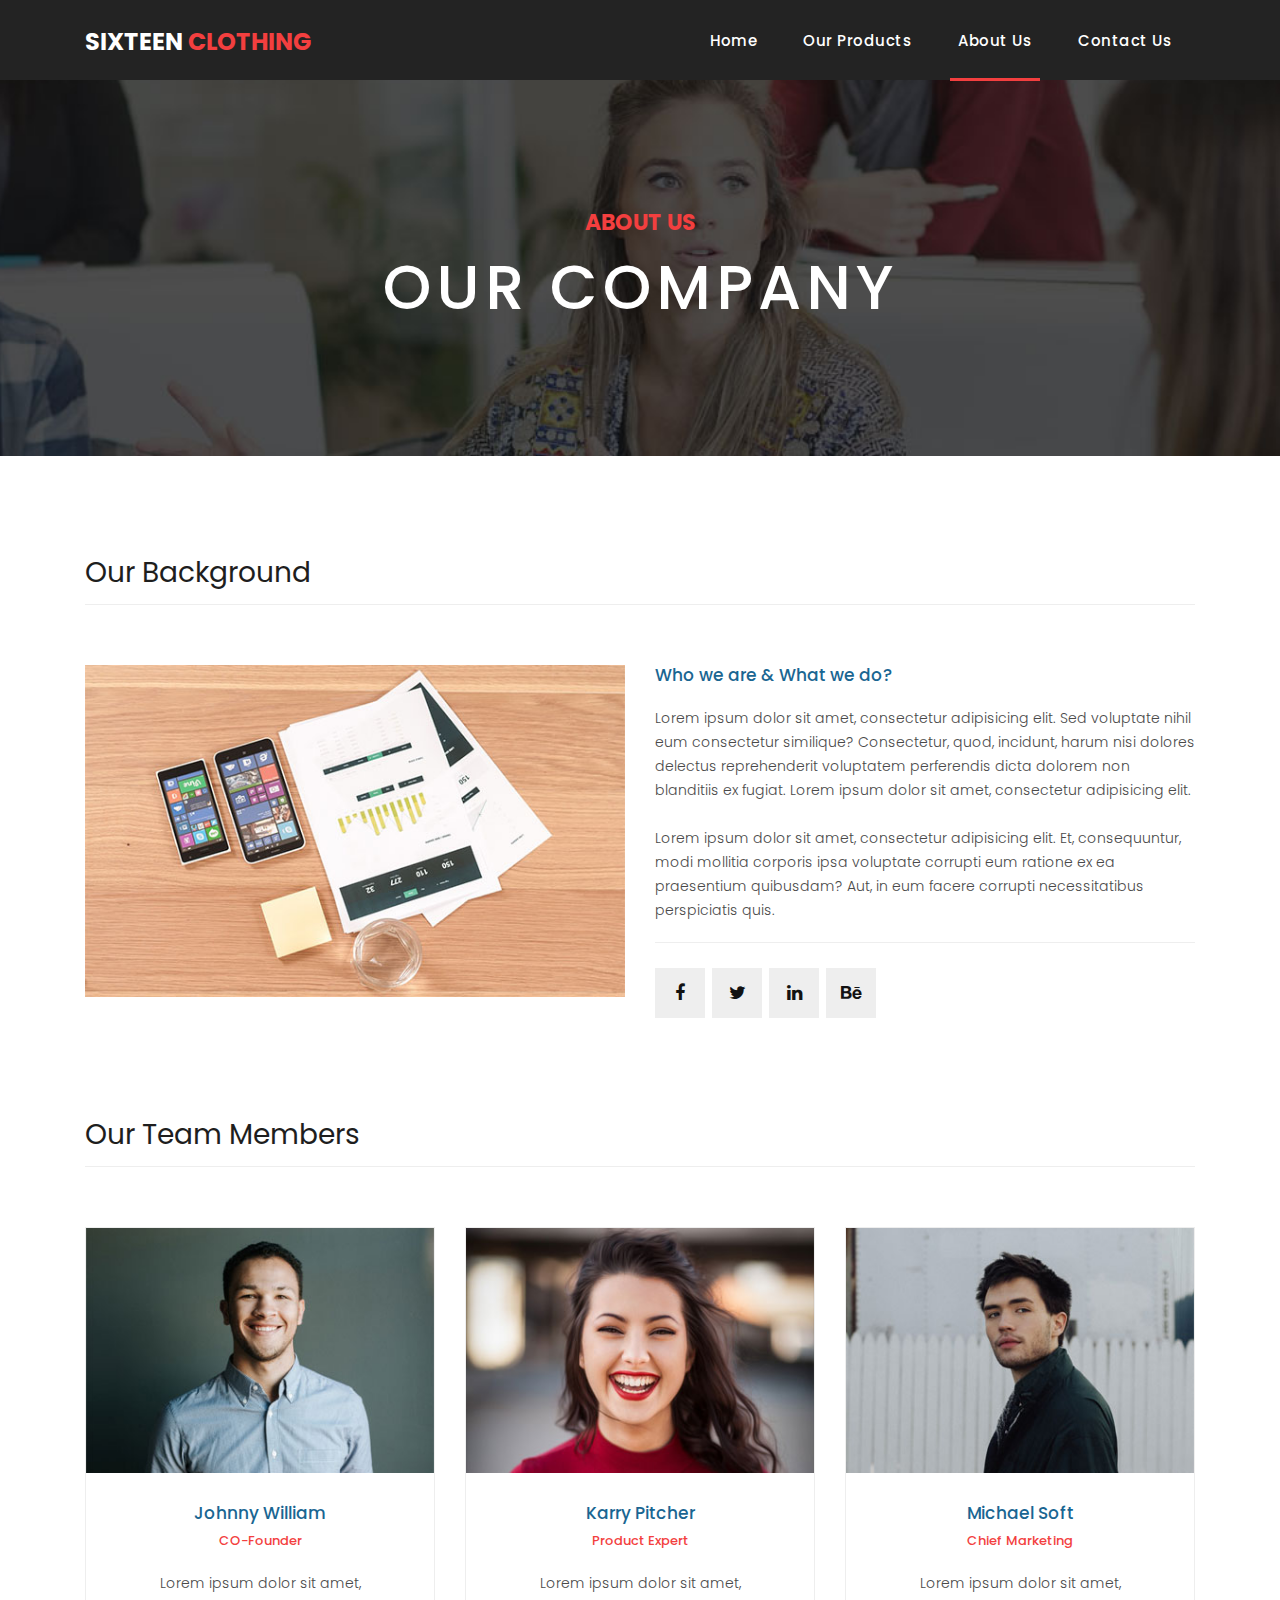
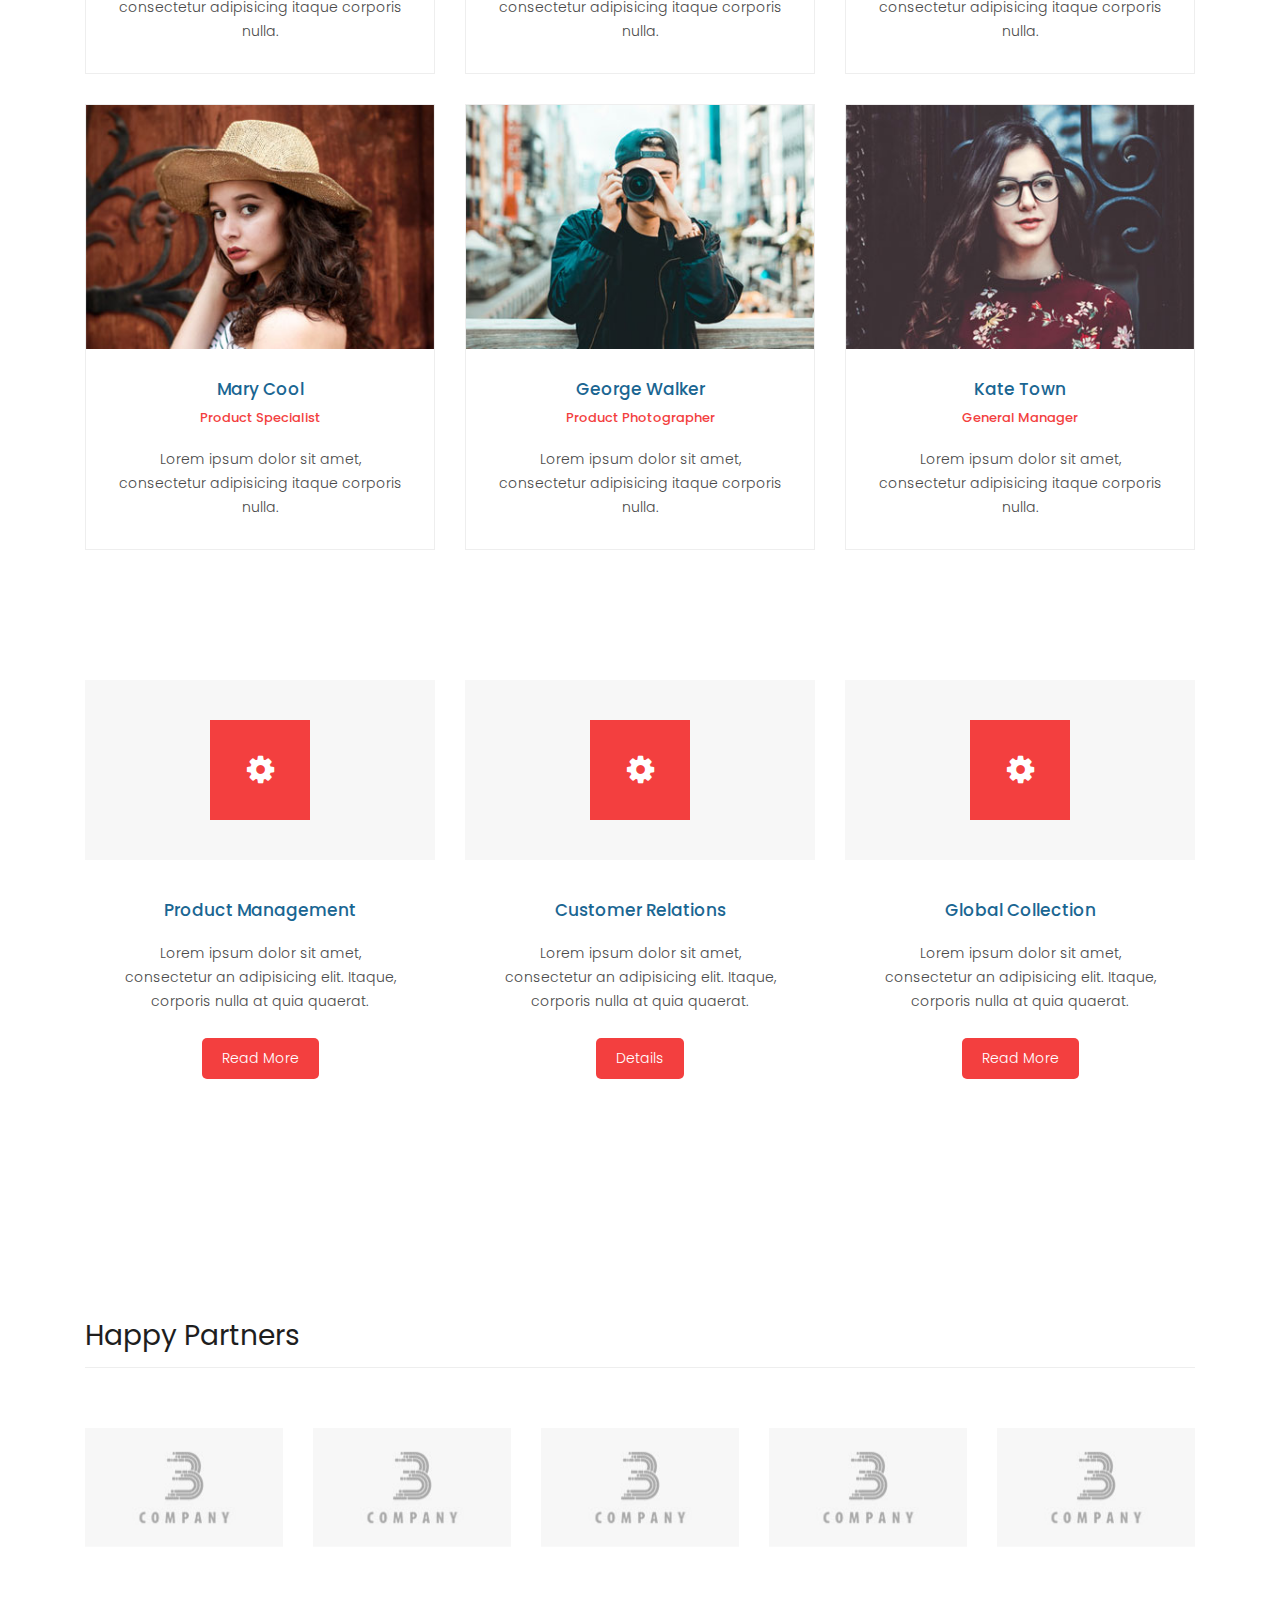
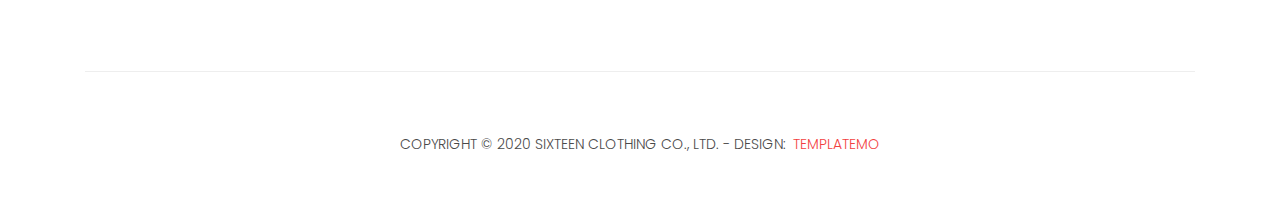
==== about.html @ 590fbfdf "feat(*):初始化项目" ====
<!DOCTYPE html>
<html lang="en">

  <head>

    <meta charset="utf-8">
    <meta name="viewport" content="width=device-width, initial-scale=1, shrink-to-fit=no">
    <meta name="description" content="">
    <meta name="author" content="">
    <link href="https://fonts.googleapis.com/css?family=Poppins:100,200,300,400,500,600,700,800,900&display=swap" rel="stylesheet">

    <title>Sixteen Clothing - About Page</title>

    <!-- Bootstrap core CSS -->
    <link href="vendor/bootstrap/css/bootstrap.min.css" rel="stylesheet">
<!--

TemplateMo 546 Sixteen Clothing

https://templatemo.com/tm-546-sixteen-clothing

-->

    <!-- Additional CSS Files -->
    <link rel="stylesheet" href="assets/css/fontawesome.css">
    <link rel="stylesheet" href="assets/css/templatemo-sixteen.css">
    <link rel="stylesheet" href="assets/css/owl.css">

  </head>

  <body>

    <!-- ***** Preloader Start ***** -->
    <div id="preloader">
        <div class="jumper">
            <div></div>
            <div></div>
            <div></div>
        </div>
    </div>  
    <!-- ***** Preloader End ***** -->

    <!-- Header -->
    <header class="">
      <nav class="navbar navbar-expand-lg">
        <div class="container">
          <a class="navbar-brand" href="index.html"><h2>Sixteen <em>Clothing</em></h2></a>
          <button class="navbar-toggler" type="button" data-toggle="collapse" data-target="#navbarResponsive" aria-controls="navbarResponsive" aria-expanded="false" aria-label="Toggle navigation">
            <span class="navbar-toggler-icon"></span>
          </button>
          <div class="collapse navbar-collapse" id="navbarResponsive">
            <ul class="navbar-nav ml-auto">
              <li class="nav-item">
                <a class="nav-link" href="index.html">Home
                  <span class="sr-only">(current)</span>
                </a>
              </li> 
              <li class="nav-item">
                <a class="nav-link" href="products.html">Our Products</a>
              </li>
              <li class="nav-item active">
                <a class="nav-link" href="about.html">About Us</a>
              </li>
              <li class="nav-item">
                <a class="nav-link" href="contact.html">Contact Us</a>
              </li>
            </ul>
          </div>
        </div>
      </nav>
    </header>

    <!-- Page Content -->
    <div class="page-heading about-heading header-text">
      <div class="container">
        <div class="row">
          <div class="col-md-12">
            <div class="text-content">
              <h4>about us</h4>
              <h2>our company</h2>
            </div>
          </div>
        </div>
      </div>
    </div>


    <div class="best-features about-features">
      <div class="container">
        <div class="row">
          <div class="col-md-12">
            <div class="section-heading">
              <h2>Our Background</h2>
            </div>
          </div>
          <div class="col-md-6">
            <div class="right-image">
              <img src="assets/images/feature-image.jpg" alt="">
            </div>
          </div>
          <div class="col-md-6">
            <div class="left-content">
              <h4>Who we are &amp; What we do?</h4>
              <p>Lorem ipsum dolor sit amet, consectetur adipisicing elit. Sed voluptate nihil eum consectetur similique? Consectetur, quod, incidunt, harum nisi dolores delectus reprehenderit voluptatem perferendis dicta dolorem non blanditiis ex fugiat. Lorem ipsum dolor sit amet, consectetur adipisicing elit.<br><br>Lorem ipsum dolor sit amet, consectetur adipisicing elit. Et, consequuntur, modi mollitia corporis ipsa voluptate corrupti eum ratione ex ea praesentium quibusdam? Aut, in eum facere corrupti necessitatibus perspiciatis quis.</p>
              <ul class="social-icons">
                <li><a href="#"><i class="fa fa-facebook"></i></a></li>
                <li><a href="#"><i class="fa fa-twitter"></i></a></li>
                <li><a href="#"><i class="fa fa-linkedin"></i></a></li>
                <li><a href="#"><i class="fa fa-behance"></i></a></li>
              </ul>
            </div>
          </div>
        </div>
      </div>
    </div>

    
    <div class="team-members">
      <div class="container">
        <div class="row">
          <div class="col-md-12">
            <div class="section-heading">
              <h2>Our Team Members</h2>
            </div>
          </div>
          <div class="col-md-4">
            <div class="team-member">
              <div class="thumb-container">
                <img src="assets/images/team_01.jpg" alt="">
                <div class="hover-effect">
                  <div class="hover-content">
                    <ul class="social-icons">
                      <li><a href="#"><i class="fa fa-facebook"></i></a></li>
                      <li><a href="#"><i class="fa fa-twitter"></i></a></li>
                      <li><a href="#"><i class="fa fa-linkedin"></i></a></li>
                      <li><a href="#"><i class="fa fa-behance"></i></a></li>
                    </ul>
                  </div>
                </div>
              </div>
              <div class="down-content">
                <h4>Johnny William</h4>
                <span>CO-Founder</span>
                <p>Lorem ipsum dolor sit amet, consectetur adipisicing itaque corporis nulla.</p>
              </div>
            </div>
          </div>
          <div class="col-md-4">
            <div class="team-member">
              <div class="thumb-container">
                <img src="assets/images/team_02.jpg" alt="">
                <div class="hover-effect">
                  <div class="hover-content">
                    <ul class="social-icons">
                      <li><a href="#"><i class="fa fa-facebook"></i></a></li>
                      <li><a href="#"><i class="fa fa-twitter"></i></a></li>
                      <li><a href="#"><i class="fa fa-linkedin"></i></a></li>
                      <li><a href="#"><i class="fa fa-behance"></i></a></li>
                    </ul>
                  </div>
                </div>
              </div>
              <div class="down-content">
                <h4>Karry Pitcher</h4>
                <span>Product Expert</span>
                <p>Lorem ipsum dolor sit amet, consectetur adipisicing itaque corporis nulla.</p>
              </div>
            </div>
          </div>
          <div class="col-md-4">
            <div class="team-member">
              <div class="thumb-container">
                <img src="assets/images/team_03.jpg" alt="">
                <div class="hover-effect">
                  <div class="hover-content">
                    <ul class="social-icons">
                      <li><a href="#"><i class="fa fa-facebook"></i></a></li>
                      <li><a href="#"><i class="fa fa-twitter"></i></a></li>
                      <li><a href="#"><i class="fa fa-linkedin"></i></a></li>
                      <li><a href="#"><i class="fa fa-behance"></i></a></li>
                    </ul>
                  </div>
                </div>
              </div>
              <div class="down-content">
                <h4>Michael Soft</h4>
                <span>Chief Marketing</span>
                <p>Lorem ipsum dolor sit amet, consectetur adipisicing itaque corporis nulla.</p>
              </div>
            </div>
          </div>
          <div class="col-md-4">
            <div class="team-member">
              <div class="thumb-container">
                <img src="assets/images/team_04.jpg" alt="">
                <div class="hover-effect">
                  <div class="hover-content">
                    <ul class="social-icons">
                      <li><a href="#"><i class="fa fa-facebook"></i></a></li>
                      <li><a href="#"><i class="fa fa-twitter"></i></a></li>
                      <li><a href="#"><i class="fa fa-linkedin"></i></a></li>
                      <li><a href="#"><i class="fa fa-behance"></i></a></li>
                    </ul>
                  </div>
                </div>
              </div>
              <div class="down-content">
                <h4>Mary Cool</h4>
                <span>Product Specialist</span>
                <p>Lorem ipsum dolor sit amet, consectetur adipisicing itaque corporis nulla.</p>
              </div>
            </div>
          </div>
          <div class="col-md-4">
            <div class="team-member">
              <div class="thumb-container">
                <img src="assets/images/team_05.jpg" alt="">
                <div class="hover-effect">
                  <div class="hover-content">
                    <ul class="social-icons">
                      <li><a href="#"><i class="fa fa-facebook"></i></a></li>
                      <li><a href="#"><i class="fa fa-twitter"></i></a></li>
                      <li><a href="#"><i class="fa fa-linkedin"></i></a></li>
                      <li><a href="#"><i class="fa fa-behance"></i></a></li>
                    </ul>
                  </div>
                </div>
              </div>
              <div class="down-content">
                <h4>George Walker</h4>
                <span>Product Photographer</span>
                <p>Lorem ipsum dolor sit amet, consectetur adipisicing itaque corporis nulla.</p>
              </div>
            </div>
          </div>
          <div class="col-md-4">
            <div class="team-member">
              <div class="thumb-container">
                <img src="assets/images/team_06.jpg" alt="">
                <div class="hover-effect">
                  <div class="hover-content">
                    <ul class="social-icons">
                      <li><a href="#"><i class="fa fa-facebook"></i></a></li>
                      <li><a href="#"><i class="fa fa-twitter"></i></a></li>
                      <li><a href="#"><i class="fa fa-linkedin"></i></a></li>
                      <li><a href="#"><i class="fa fa-behance"></i></a></li>
                    </ul>
                  </div>
                </div>
              </div>
              <div class="down-content">
                <h4>Kate Town</h4>
                <span>General Manager</span>
                <p>Lorem ipsum dolor sit amet, consectetur adipisicing itaque corporis nulla.</p>
              </div>
            </div>
          </div>
        </div>
      </div>
    </div>


    <div class="services">
      <div class="container">
        <div class="row">
          <div class="col-md-4">
            <div class="service-item">
              <div class="icon">
                <i class="fa fa-gear"></i>
              </div>
              <div class="down-content">
                <h4>Product Management</h4>
                <p>Lorem ipsum dolor sit amet, consectetur an adipisicing elit. Itaque, corporis nulla at quia quaerat.</p>
                <a href="#" class="filled-button">Read More</a>
              </div>
            </div>
          </div>
          <div class="col-md-4">
            <div class="service-item">
              <div class="icon">
                <i class="fa fa-gear"></i>
              </div>
              <div class="down-content">
                <h4>Customer Relations</h4>
                <p>Lorem ipsum dolor sit amet, consectetur an adipisicing elit. Itaque, corporis nulla at quia quaerat.</p>
                <a href="#" class="filled-button">Details</a>
              </div>
            </div>
          </div>
          <div class="col-md-4">
            <div class="service-item">
              <div class="icon">
                <i class="fa fa-gear"></i>
              </div>
              <div class="down-content">
                <h4>Global Collection</h4>
                <p>Lorem ipsum dolor sit amet, consectetur an adipisicing elit. Itaque, corporis nulla at quia quaerat.</p>
                <a href="#" class="filled-button">Read More</a>
              </div>
            </div>
          </div>
        </div>
      </div>
    </div>


    <div class="happy-clients">
      <div class="container">
        <div class="row">
          <div class="col-md-12">
            <div class="section-heading">
              <h2>Happy Partners</h2>
            </div>
          </div>
          <div class="col-md-12">
            <div class="owl-clients owl-carousel">
              <div class="client-item">
                <img src="assets/images/client-01.png" alt="1">
              </div>
              
              <div class="client-item">
                <img src="assets/images/client-01.png" alt="2">
              </div>
              
              <div class="client-item">
                <img src="assets/images/client-01.png" alt="3">
              </div>
              
              <div class="client-item">
                <img src="assets/images/client-01.png" alt="4">
              </div>
              
              <div class="client-item">
                <img src="assets/images/client-01.png" alt="5">
              </div>
              
              <div class="client-item">
                <img src="assets/images/client-01.png" alt="6">
              </div>
            </div>
          </div>
        </div>
      </div>
    </div>

    
    <footer>
      <div class="container">
        <div class="row">
          <div class="col-md-12">
            <div class="inner-content">
              <p>Copyright &copy; 2020 Sixteen Clothing Co., Ltd.
            
            - Design: <a rel="nofollow noopener" href="https://templatemo.com" target="_blank">TemplateMo</a></p>
            </div>
          </div>
        </div>
      </div>
    </footer>


    <!-- Bootstrap core JavaScript -->
    <script src="vendor/jquery/jquery.min.js"></script>
    <script src="vendor/bootstrap/js/bootstrap.bundle.min.js"></script>


    <!-- Additional Scripts -->
    <script src="assets/js/custom.js"></script>
    <script src="assets/js/owl.js"></script>
    <script src="assets/js/slick.js"></script>
    <script src="assets/js/isotope.js"></script>
    <script src="assets/js/accordions.js"></script>


    <script language = "text/Javascript"> 
      cleared[0] = cleared[1] = cleared[2] = 0; //set a cleared flag for each field
      function clearField(t){                   //declaring the array outside of the
      if(! cleared[t.id]){                      // function makes it static and global
          cleared[t.id] = 1;  // you could use true and false, but that's more typing
          t.value='';         // with more chance of typos
          t.style.color='#fff';
          }
      }
    </script>


  </body>

</html>
---- assets/css/templatemo-sixteen.css ----
/*

TemplateMo 546 Sixteen Clothing

https://templatemo.com/tm-546-sixteen-clothing

*/
body {
  font-family: 'Poppins', sans-serif;
  overflow-x: hidden;
  text-rendering: optimizeLegibility;
  -webkit-font-smoothing: antialiased;
  -moz-osx-font-smoothing: grayscale;
}
p {
	margin-bottom: 0px;
	font-size: 14px;
	font-weight: 300;
	color: #4a4a4a;
	line-height: 24px;
}
a {
	text-decoration: none!important;
}
ul {
	padding: 0;
	margin: 0;
	list-style: none;
}

h1,h2,h3,h4,h5,h6 {
	margin: 0px;
}

ul.social-icons li {
	display: inline-block;
	margin-right: 3px;
}

ul.social-icons li:last-child {
	margin-right: 0px;
}

ul.social-icons li a {
	width: 50px;
	height: 50px;
	display: inline-block;
	line-height: 50px;
	background-color: #eee;
	color: #121212;
	font-size: 18px;
	text-align: center;
	transition: all .3s;
}

ul.social-icons li a:hover {
	background-color: #f33f3f;
	color: #fff;
}

a.filled-button {
	background-color: #f33f3f;
	color: #fff;
	font-size: 14px;
	text-transform: capitalize;
	font-weight: 300;
	padding: 10px 20px;
	border-radius: 5px;
	display: inline-block;
	transition: all 0.3s;
}

a.filled-button:hover {
	background-color: #121212;
	color: #fff;
}

.section-heading {
	text-align: left;
	margin-bottom: 60px;
	border-bottom: 1px solid #eee;
}

.section-heading h2 {
	font-size: 28px;
	font-weight: 400;
	color: #1e1e1e;
	margin-bottom: 15px;
}

.products-heading {
	background-image: url(../images/products-heading.jpg);
}

.about-heading {
	background-image: url(../images/about-heading.jpg);
}

.contact-heading {
	background-image: url(../images/contact-heading.jpg);
}

.page-heading {
	padding: 210px 0px 130px 0px;
	text-align: center;
	background-position: center center;
	background-repeat: no-repeat;
	background-size: cover;
}

.page-heading .text-content h4 {
	color: #f33f3f;
	font-size: 22px;
	text-transform: uppercase;
	font-weight: 700;
	margin-bottom: 15px;
}

.page-heading .text-content h2 {
	color: #fff;
	font-size: 62px;
	text-transform: uppercase;
	letter-spacing: 5px;
}

#preloader {
  overflow: hidden;
  background: #f33f3f;
  left: 0;
  right: 0;
  top: 0;
  bottom: 0;
  position: fixed;
  z-index: 9999999;
  color: #fff;
}

#preloader .jumper {
  left: 0;
  top: 0;
  right: 0;
  bottom: 0;
  display: block;
  position: absolute;
  margin: auto;
  width: 50px;
  height: 50px;
}

#preloader .jumper > div {
  background-color: #fff;
  width: 10px;
  height: 10px;
  border-radius: 100%;
  -webkit-animation-fill-mode: both;
  animation-fill-mode: both;
  position: absolute;
  opacity: 0;
  width: 50px;
  height: 50px;
  -webkit-animation: jumper 1s 0s linear infinite;
  animation: jumper 1s 0s linear infinite;
}

#preloader .jumper > div:nth-child(2) {
  -webkit-animation-delay: 0.33333s;
  animation-delay: 0.33333s;
}

#preloader .jumper > div:nth-child(3) {
  -webkit-animation-delay: 0.66666s;
  animation-delay: 0.66666s;
}

@-webkit-keyframes jumper {
  0% {
    opacity: 0;
    -webkit-transform: scale(0);
    transform: scale(0);
  }
  5% {
    opacity: 1;
  }
  100% {
    -webkit-transform: scale(1);
    transform: scale(1);
    opacity: 0;
  }
}

@keyframes jumper {
  0% {
    opacity: 0;
    -webkit-transform: scale(0);
    transform: scale(0);
  }
  5% {
    opacity: 1;
  }
  100% {
    opacity: 0;
  }
}


/* Header Style */
header {
	position: absolute;
	z-index: 99999;
	width: 100%;
	height: 80px;
	background-color: #232323;
	-webkit-transition: all 0.3s ease-in-out 0s;
    -moz-transition: all 0.3s ease-in-out 0s;
    -o-transition: all 0.3s ease-in-out 0s;
    transition: all 0.3s ease-in-out 0s;
}
header .navbar {
	padding: 17px 0px;
}
.background-header .navbar {
	padding: 17px 0px;
}
.background-header {
	top: 0;
	position: fixed;
	background-color: #fff!important;
	box-shadow: 0px 1px 10px rgba(0,0,0,0.1);
}
.background-header .navbar-brand h2 {
	color: #121212!important;
}
.background-header .navbar-nav a.nav-link {
	color: #1e1e1e!important;
}
.background-header .navbar-nav .nav-link:hover,
.background-header .navbar-nav .active>.nav-link,
.background-header .navbar-nav .nav-link.active,
.background-header .navbar-nav .nav-link.show,
.background-header .navbar-nav .show>.nav-link {
	color: #f33f3f!important;
}
.navbar .navbar-brand {
	float: 	left;
	margin-top: -12px;
	outline: none;
}
.navbar .navbar-brand h2 {
	color: #fff;
	text-transform: uppercase;
	font-size: 24px;
	font-weight: 700;
	-webkit-transition: all .3s ease 0s;
    -moz-transition: all .3s ease 0s;
    -o-transition: all .3s ease 0s;
    transition: all .3s ease 0s;
}
.navbar .navbar-brand h2 em {
	font-style: normal;
	color: #f33f3f;
}
#navbarResponsive {
	z-index: 999;
}
.navbar-collapse {
	text-align: center;
}
.navbar .navbar-nav .nav-item {
	margin: 0px 15px;
}
.navbar .navbar-nav a.nav-link {
	text-transform: capitalize;
	font-size: 15px;
	font-weight: 500;
	letter-spacing: 0.5px;
	color: #fff;
	transition: all 0.5s;
	margin-top: 5px;
}
.navbar .navbar-nav .nav-link:hover,
.navbar .navbar-nav .active>.nav-link,
.navbar .navbar-nav .nav-link.active,
.navbar .navbar-nav .nav-link.show,
.navbar .navbar-nav .show>.nav-link {
	color: #fff;
	padding-bottom: 25px;
	border-bottom: 3px solid #f33f3f;
}
.navbar .navbar-toggler-icon {
	background-image: none;
}
.navbar .navbar-toggler {
	border-color: #fff;
	background-color: #fff;	
	height: 36px;
	outline: none;
	border-radius: 0px;
	position: absolute;
	right: 30px;
	top: 20px;
}
.navbar .navbar-toggler-icon:after {
	content: '\f0c9';
	color: #f33f3f;
	font-size: 18px;
	line-height: 26px;
	font-family: 'FontAwesome';
}



/* Banner Style */
.banner {
	position: relative;
	text-align: center;
	padding-top: 80px;
}

.banner-item-01 {
	padding: 300px 0px;
	background-image: url(../images/slide_01.jpg);
	background-size: cover;
	background-repeat: no-repeat;
	background-position: center center;
}

.banner-item-02 {
	padding: 300px 0px;
	background-image: url(../images/slide_02.jpg);
	background-size: cover;
	background-repeat: no-repeat;
	background-position: center center;
}

.banner-item-03 {
	padding: 300px 0px;
	background-image: url(../images/slide_03.jpg);
	background-size: cover;
	background-repeat: no-repeat;
	background-position: center center;
}

.banner .banner-item {
	max-height: 600px;
}

.banner .text-content {
	position: absolute;
	top: 50%;
	transform: translateY(-50%);
	text-align: center;
	width: 100%;
}

.banner .text-content h4 {
	color: #f33f3f;
	font-size: 22px;
	text-transform: uppercase;
	font-weight: 700;
	margin-bottom: 15px;
}

.banner .text-content h2 {
	color: #fff;
	font-size: 62px;
	text-transform: uppercase;
	letter-spacing: 5px;
}

.owl-banner .owl-dots .owl-dot {
  border-radius: 3px;
}
.owl-banner .owl-dots {
    display: -webkit-box;
    display: -webkit-flex;
    display: -ms-flexbox;
    display: flex;
    -ms-flex-pack: center;
    -webkit-justify-content: center;
    justify-content: center;
    position: absolute;
    left: 50%;
    transform: translateX(-50%);
    bottom: 30px;
}
.owl-banner .owl-dots .owl-dot {
    width: 10px;
    height: 10px;
    border-radius: 50%;
    margin: 0 10px;
    background-color: #fff;
    opacity: 0.5;
}
.owl-banner .owl-dots .owl-dot:focus {
    outline: none
}
.owl-banner .owl-dots .owl-dot.active {
    background-color: #fff;
    opacity: 1;
}



/* Latest Produtcs */

.latest-products {
	margin-top: 100px;
}

.latest-products .section-heading a {
	float: right;
	margin-top: -35px;
	text-transform: uppercase;
	font-size: 13px;
	font-weight: 700;
	color: #f33f3f;
}

.product-item {
	border: 1px solid #eee;
	margin-bottom: 30px;
}

.product-item .down-content {
	padding: 30px;
	position: relative;
}

.product-item img {
	width: 100%;
	overflow: hidden;
}

.product-item .down-content h4 {
	font-size: 17px;
	color: #1a6692;
	margin-bottom: 20px;
}

.product-item .down-content h6 {
	position: absolute;
	top: 30px;
	right: 30px;
	font-size: 18px;
	color: #121212;
}

.product-item .down-content p {
	margin-bottom: 20px;
}

.product-item .down-content ul li {
	display: inline-block;
}

.product-item .down-content ul li i {
	color: #f33f3f;
	font-size: 14px;
}

.product-item .down-content span {
	position: absolute;
	right: 30px;
	bottom: 30px;
	font-size: 13px;
	color: #f33f3f;
	font-weight: 500;
}




/* Best Features */

.about-features {
	margin-top: 100px!important;
}

.about-features p {
	border-bottom: 1px solid #eee;
	padding-bottom: 20px;
}

.about-features .container .row {
	padding-bottom: 0px!important;
	border-bottom: none!important;
}

.best-features {
	margin-top: 50px;
}

.best-features .container .row {
	border-bottom: 1px solid #eee;
	padding-bottom: 60px;
}

.best-features img {
	width: 100%;
	overflow: hidden;
}

.best-features h4 {
	font-size: 17px;
	color: #1a6692;
	margin-bottom: 20px;
}

.best-features ul.featured-list li {
	display: block;
	margin-bottom: 10px;
}

.best-features p {
	margin-bottom: 25px;
}

.best-features ul.featured-list li a {
	font-size: 14px;
	color: #4a4a4a;
	font-weight: 300;
	transition: all .3s;
	position: relative;
	padding-left: 13px;
}

.best-features ul.featured-list li a:before {
	content: '';
	width: 5px;
	height: 5px;
	display: inline-block;
	background-color: #4a4a4a;
	position: absolute;
	left: 0;
	transition: all .3s;
	top: 8px;
}

.best-features ul.featured-list li a:hover {
	color: #f33f3f;
}

.best-features ul.featured-list li a:hover::before {
	background-color: #f33f3f;
}

.best-features .filled-button {
	margin-top: 20px;
}





/* Call To Action */

.call-to-action .inner-content {
	margin-top: 60px;
	padding: 30px;
	background-color: #f7f7f7;
	border-radius: 5px;
}

.call-to-action .inner-content h4 {
	font-size: 17px;
	color: #1a6692;
	margin-bottom: 15px;
}

.call-to-action .inner-content em {
	font-style: normal;
	font-weight: 700;
}

.call-to-action .inner-content .col-md-4 {
	text-align: right;
}

.call-to-action .inner-content .filled-button {
	margin-top: 12px;
}




/* Footer */

footer {
	text-align: center;
}

footer .inner-content {
	border-top: 1px solid #eee;
	margin-top: 60px;
	padding: 60px 0px;
}

footer .inner-content p {
	text-transform: uppercase;
}

footer .inner-content p a {
	color: #f33f3f;
	margin-left: 3px;
}




/* Product Page */

.products {
	margin-top: 100px;
}

.products .filters {
	text-align: center;
	border-bottom: 1px solid #eee;
	padding-bottom: 10px;
	margin-bottom: 60px;
}

.products .filters li {
	text-transform: uppercase;
	font-size: 13px;
	font-weight: 700;
	color: #121212;
	display: inline-block;
	margin: 0px 10px;
	transition: all .3s;
	cursor: pointer;
}

.products .filters ul li.active,
.products .filters ul li:hover {
  color: #f33f3f;
}

.products ul.pages {
	margin-top: 30px;
	text-align: center;
}

.products ul.pages li {
	display: inline-block;
	margin: 0px 2px;
}

.products ul.pages li a {
	width: 44px;
	height: 44px;
	display: inline-block;
	line-height: 42px;
	border: 1px solid #eee;
	font-size: 15px;
	font-weight: 700;
	color: #121212;
	transition: all .3s;
}

.products ul.pages li a:hover,
.products ul.pages li.active a {
	background-color: #f33f3f;
	border-color: #f33f3f;
	color: #fff;
}



/* Team Members */

.team-members {
	margin-top: 100px;
}

.team-member {
	border: 1px solid #eee;
	margin-bottom: 30px;
}

.team-member img {
	width: 100%;
	overflow: hidden;
}

.team-member .down-content {
	padding: 30px;
	text-align: center;
}

.team-member .thumb-container {
	position: relative;
}

.team-member .thumb-container .hover-effect {
	position: absolute;
	background-color: rgba(243,63,63,0.9);
	top: 0;
	left: 0;
	width: 100%;
	height: 100%;
	opacity: 0;
	visibility: hidden;
	transition: all .5s;
}

.team-member .thumb-container .hover-effect .hover-content {
	position: absolute;
	display: inline-block;
	width: 100%;
	text-align: center;
	top: 50%;
	transform: translateY(-50%);
}

.team-member .thumb-container .hover-effect .hover-content ul.social-icons li a:hover {
	background-color: #fff;
	color: #f33f3f;
}

.team-member:hover .hover-effect {
	visibility: visible;
	opacity: 1;
}

.team-member .down-content h4 {
	font-size: 17px;
	color: #1a6692;
	margin-bottom: 8px;
}

.team-member .down-content span {
	display: block;
	font-size: 13px;
	color: #f33f3f;
	font-weight: 500;
	margin-bottom: 20px;
}




/* Services */

.services {
	background-image: url(../images/services-bg.jpg);
	background-position: center center;
	background-repeat: no-repeat;
	background-size: cover;
	background-attachment: fixed;
	padding: 100px 0px;
}

.services .service-item {
	text-align: center;
}

.services .service-item .icon {
	background-color: #f7f7f7;
	padding: 40px;
}

.services .service-item .icon i {
	width: 100px;
	height: 100px;
	display: inline-block;
	text-align: center;
	line-height: 100px;
	background-color: #f33f3f;
	color: #fff;
	font-size: 32px;
}

.services .service-item .down-content {
	background-color: #fff;
	padding: 40px 30px;
}

.services .service-item .down-content h4 {
	font-size: 17px;
	color: #1a6692;
	margin-bottom: 20px;
}

.services .service-item .down-content p {
	margin-bottom: 25px;
}




/* Clients */

.happy-clients {
	margin-top: 100px;
	margin-bottom: 40px;
}

.happy-clients .client-item img {
	max-width: 100%;
	overflow: hidden;
	transition: all .3s;
	cursor: pointer;
}

.happy-clients .client-item img:hover {
	opacity: 0.8;
}




/* Find Us */

.find-us {
	margin-top: 100px;
}

.find-us p {
	border-bottom: 1px solid #eee;
	padding-bottom: 30px;
	margin-bottom: 30px;
}

.find-us h4 {
	font-size: 17px;
	color: #1a6692;
	margin-bottom: 20px;
}

.find-us .left-content {
	margin-left: 30px;
}



/* Send Message */

.send-message {
	margin-top: 100px;
}

.contact-form input {
	font-size: 14px;
	width: 100%;
	height: 44px;
	display: inline-block;
	line-height: 42px;
	border: 1px solid #eee;
	border-radius: 0px;
	margin-bottom: 30px;
}

.contact-form input:focus {
	box-shadow: none;
	border: 1px solid #eee;
}

.contact-form textarea {
	font-size: 14px;
	width: 100%;
	min-width: 100%;
	min-height: 120px;
	height: 120px;
	max-height: 180px;
	border: 1px solid #eee;
	border-radius: 0px;
	margin-bottom: 30px;
}

.contact-form textarea:focus {
	box-shadow: none;
	border: 1px solid #eee;
}

.contact-form button.filled-button {
	background-color: #f33f3f;
	color: #fff;
	font-size: 14px;
	text-transform: capitalize;
	font-weight: 300;
	padding: 10px 20px;
	border-radius: 5px;
	display: inline-block;
	transition: all 0.3s;
	border: none;
	outline: none;
	cursor: pointer;
}

.contact-form button.filled-button:hover {
	background-color: #121212;
	color: #fff;
}

.accordion {
	margin-left: 30px;
}

.accordion a {
	cursor: pointer;
	font-size: 17px;
	color: #1a6692!important;
	margin-bottom: 20px;
	transition: all .3s;
}

.accordion a:hover {
	color: #f33f3f!important;
}

.accordion a.active {
  color: #f33f3f!important;
}

.accordion li .content {
  display: none;
  margin-top: 10px;
}

.accordion li:first-child {
	border-top: 1px solid #eee;
}

.accordion li {
	border-bottom: 1px solid #eee;
	padding: 15px 0px;
}

/* Responsive Style */
@media (max-width: 768px) {
	.banner .text-content {
		width: 90%;
		margin-left: 5%;
	}
	.banner .text-content h4 {
		font-size: 22px;
	}

	.banner .text-content h2 {
		font-size: 36px;
		letter-spacing: 0.5px;
	}
	.banner-item-01,
	.banner-item-02,
	.banner-item-03 {
		padding: 180px 0px;
	}
	.page-heading .text-content h4 {
		font-size: 22px;
	}

	.page-heading .text-content h2 {
		font-size: 36px;
		letter-spacing: 0.5px;
	}
	.latest-products .section-heading a {
		float: none;
		margin-top: 0px;
		display: block;
		margin-bottom: 20px;
	}
	.product-item .down-content h4 {
		margin-bottom: 20px!important;
	}
	.product-item .down-content h6 {
		position: absolute!important;
		top: 30px!important;
		right: 30px!important;
	}
	.product-item .down-content span {
		position: absolute!important;
		right: 30px!important;
		bottom: 30px!important;
	}
	.best-features .left-content {
		margin-bottom: 30px;
	}
	.call-to-action .inner-content {
		text-align: center;
	}
	.call-to-action .inner-content .filled-button {
		text-align: center;
		width: 100%;
		margin-top: 20px;
	}
	.about-features img {
		margin-bottom: 30px;
	}
	.service-item {
		margin-bottom: 30px;
	}
	.find-us #map {
		margin-bottom: 30px;
	}
	.find-us .left-content {
		margin-left: 0px;
	}
	.send-message .accordion {
		margin-top: 30px;
		margin-left: 0px;
	}
}

@media (max-width: 992px) {
	.navbar .navbar-brand {
		position: absolute;
		left: 30px;
		top: 32px;
	}
	.navbar .navbar-brand {
		width: auto;
	}
	.navbar:after {
		display: none;
	}
	#navbarResponsive {
	    z-index: 99999;
	    position: absolute;
	    top: 80px;
	    left: 0;
	    width: 100%;
	    text-align: center;
	    background-color: #fff;
	    box-shadow: 0px 10px 10px rgba(0,0,0,0.1);
	}
	.navbar .navbar-nav .nav-item {
		border-bottom: 1px solid #eee;
	}
	.navbar .navbar-nav .nav-item:last-child {
		border-bottom: none;
	}
	.navbar .navbar-nav a.nav-link {
		padding: 15px 0px;
		color: #1e1e1e!important;
	}
	.navbar .navbar-nav .nav-link:hover,
	.navbar .navbar-nav .active>.nav-link,
	.navbar .navbar-nav .nav-link.active,
	.navbar .navbar-nav .nav-link.show,
	.navbar .navbar-nav .show>.nav-link {
		color: #f33f3f!important;
		border-bottom: none!important;
		padding-bottom: 15px;
	}
	.product-item .down-content h4 {
		margin-bottom: 10px;
	}
	.product-item .down-content h6 {
		position: relative;
		top: 0;
		right: 0;
		margin-bottom: 20px;
	}
	.product-item .down-content span {
		position: relative;
		right: 0;
		bottom: 0;
	}
}
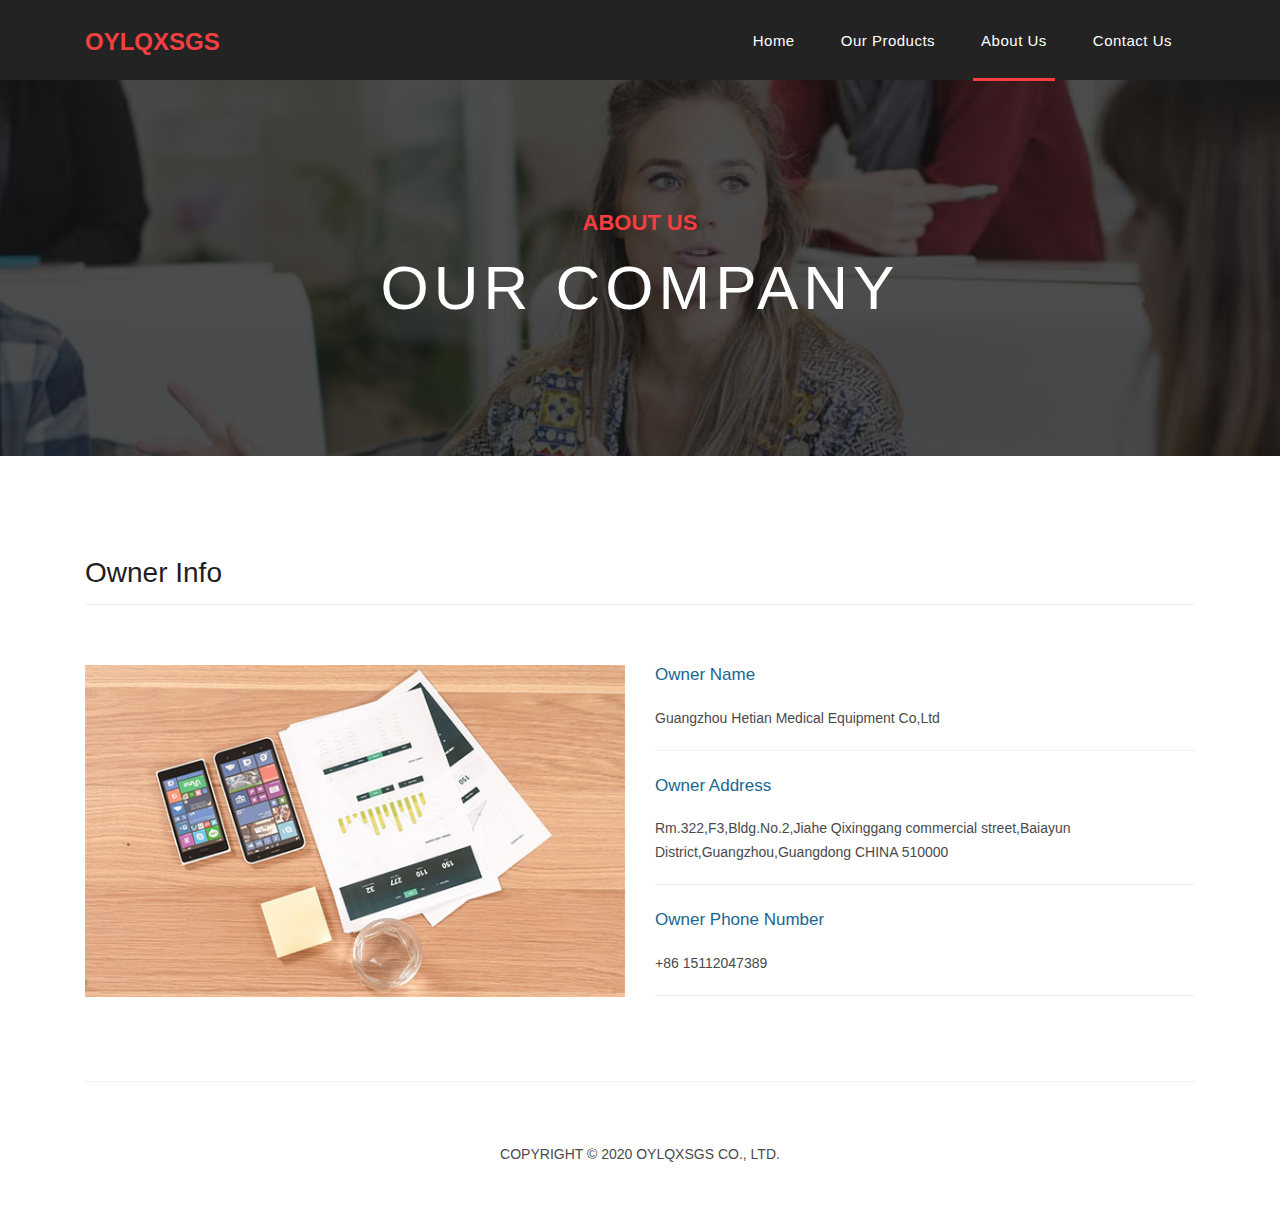
==== commit 5e629670: "deploy" ====
--- a/about.html
+++ b/about.html
@@ -1,389 +1,3 @@
-<!DOCTYPE html>
-<html lang="en">
-
-  <head>
-
-    <meta charset="utf-8">
-    <meta name="viewport" content="width=device-width, initial-scale=1, shrink-to-fit=no">
-    <meta name="description" content="">
-    <meta name="author" content="">
-    <link href="https://fonts.googleapis.com/css?family=Poppins:100,200,300,400,500,600,700,800,900&display=swap" rel="stylesheet">
-
-    <title>Sixteen Clothing - About Page</title>
-
-    <!-- Bootstrap core CSS -->
-    <link href="vendor/bootstrap/css/bootstrap.min.css" rel="stylesheet">
-<!--
-
-TemplateMo 546 Sixteen Clothing
-
-https://templatemo.com/tm-546-sixteen-clothing
-
--->
-
-    <!-- Additional CSS Files -->
-    <link rel="stylesheet" href="assets/css/fontawesome.css">
-    <link rel="stylesheet" href="assets/css/templatemo-sixteen.css">
-    <link rel="stylesheet" href="assets/css/owl.css">
-
-  </head>
-
-  <body>
-
-    <!-- ***** Preloader Start ***** -->
-    <div id="preloader">
-        <div class="jumper">
-            <div></div>
-            <div></div>
-            <div></div>
-        </div>
-    </div>  
-    <!-- ***** Preloader End ***** -->
-
-    <!-- Header -->
-    <header class="">
-      <nav class="navbar navbar-expand-lg">
-        <div class="container">
-          <a class="navbar-brand" href="index.html"><h2>Sixteen <em>Clothing</em></h2></a>
-          <button class="navbar-toggler" type="button" data-toggle="collapse" data-target="#navbarResponsive" aria-controls="navbarResponsive" aria-expanded="false" aria-label="Toggle navigation">
-            <span class="navbar-toggler-icon"></span>
-          </button>
-          <div class="collapse navbar-collapse" id="navbarResponsive">
-            <ul class="navbar-nav ml-auto">
-              <li class="nav-item">
-                <a class="nav-link" href="index.html">Home
-                  <span class="sr-only">(current)</span>
-                </a>
-              </li> 
-              <li class="nav-item">
-                <a class="nav-link" href="products.html">Our Products</a>
-              </li>
-              <li class="nav-item active">
-                <a class="nav-link" href="about.html">About Us</a>
-              </li>
-              <li class="nav-item">
-                <a class="nav-link" href="contact.html">Contact Us</a>
-              </li>
-            </ul>
-          </div>
-        </div>
-      </nav>
-    </header>
-
-    <!-- Page Content -->
-    <div class="page-heading about-heading header-text">
-      <div class="container">
-        <div class="row">
-          <div class="col-md-12">
-            <div class="text-content">
-              <h4>about us</h4>
-              <h2>our company</h2>
-            </div>
-          </div>
-        </div>
-      </div>
-    </div>
-
-
-    <div class="best-features about-features">
-      <div class="container">
-        <div class="row">
-          <div class="col-md-12">
-            <div class="section-heading">
-              <h2>Our Background</h2>
-            </div>
-          </div>
-          <div class="col-md-6">
-            <div class="right-image">
-              <img src="assets/images/feature-image.jpg" alt="">
-            </div>
-          </div>
-          <div class="col-md-6">
-            <div class="left-content">
-              <h4>Who we are &amp; What we do?</h4>
-              <p>Lorem ipsum dolor sit amet, consectetur adipisicing elit. Sed voluptate nihil eum consectetur similique? Consectetur, quod, incidunt, harum nisi dolores delectus reprehenderit voluptatem perferendis dicta dolorem non blanditiis ex fugiat. Lorem ipsum dolor sit amet, consectetur adipisicing elit.<br><br>Lorem ipsum dolor sit amet, consectetur adipisicing elit. Et, consequuntur, modi mollitia corporis ipsa voluptate corrupti eum ratione ex ea praesentium quibusdam? Aut, in eum facere corrupti necessitatibus perspiciatis quis.</p>
-              <ul class="social-icons">
-                <li><a href="#"><i class="fa fa-facebook"></i></a></li>
-                <li><a href="#"><i class="fa fa-twitter"></i></a></li>
-                <li><a href="#"><i class="fa fa-linkedin"></i></a></li>
-                <li><a href="#"><i class="fa fa-behance"></i></a></li>
-              </ul>
-            </div>
-          </div>
-        </div>
-      </div>
-    </div>
-
-    
-    <div class="team-members">
-      <div class="container">
-        <div class="row">
-          <div class="col-md-12">
-            <div class="section-heading">
-              <h2>Our Team Members</h2>
-            </div>
-          </div>
-          <div class="col-md-4">
-            <div class="team-member">
-              <div class="thumb-container">
-                <img src="assets/images/team_01.jpg" alt="">
-                <div class="hover-effect">
-                  <div class="hover-content">
-                    <ul class="social-icons">
-                      <li><a href="#"><i class="fa fa-facebook"></i></a></li>
-                      <li><a href="#"><i class="fa fa-twitter"></i></a></li>
-                      <li><a href="#"><i class="fa fa-linkedin"></i></a></li>
-                      <li><a href="#"><i class="fa fa-behance"></i></a></li>
-                    </ul>
-                  </div>
-                </div>
-              </div>
-              <div class="down-content">
-                <h4>Johnny William</h4>
-                <span>CO-Founder</span>
-                <p>Lorem ipsum dolor sit amet, consectetur adipisicing itaque corporis nulla.</p>
-              </div>
-            </div>
-          </div>
-          <div class="col-md-4">
-            <div class="team-member">
-              <div class="thumb-container">
-                <img src="assets/images/team_02.jpg" alt="">
-                <div class="hover-effect">
-                  <div class="hover-content">
-                    <ul class="social-icons">
-                      <li><a href="#"><i class="fa fa-facebook"></i></a></li>
-                      <li><a href="#"><i class="fa fa-twitter"></i></a></li>
-                      <li><a href="#"><i class="fa fa-linkedin"></i></a></li>
-                      <li><a href="#"><i class="fa fa-behance"></i></a></li>
-                    </ul>
-                  </div>
-                </div>
-              </div>
-              <div class="down-content">
-                <h4>Karry Pitcher</h4>
-                <span>Product Expert</span>
-                <p>Lorem ipsum dolor sit amet, consectetur adipisicing itaque corporis nulla.</p>
-              </div>
-            </div>
-          </div>
-          <div class="col-md-4">
-            <div class="team-member">
-              <div class="thumb-container">
-                <img src="assets/images/team_03.jpg" alt="">
-                <div class="hover-effect">
-                  <div class="hover-content">
-                    <ul class="social-icons">
-                      <li><a href="#"><i class="fa fa-facebook"></i></a></li>
-                      <li><a href="#"><i class="fa fa-twitter"></i></a></li>
-                      <li><a href="#"><i class="fa fa-linkedin"></i></a></li>
-                      <li><a href="#"><i class="fa fa-behance"></i></a></li>
-                    </ul>
-                  </div>
-                </div>
-              </div>
-              <div class="down-content">
-                <h4>Michael Soft</h4>
-                <span>Chief Marketing</span>
-                <p>Lorem ipsum dolor sit amet, consectetur adipisicing itaque corporis nulla.</p>
-              </div>
-            </div>
-          </div>
-          <div class="col-md-4">
-            <div class="team-member">
-              <div class="thumb-container">
-                <img src="assets/images/team_04.jpg" alt="">
-                <div class="hover-effect">
-                  <div class="hover-content">
-                    <ul class="social-icons">
-                      <li><a href="#"><i class="fa fa-facebook"></i></a></li>
-                      <li><a href="#"><i class="fa fa-twitter"></i></a></li>
-                      <li><a href="#"><i class="fa fa-linkedin"></i></a></li>
-                      <li><a href="#"><i class="fa fa-behance"></i></a></li>
-                    </ul>
-                  </div>
-                </div>
-              </div>
-              <div class="down-content">
-                <h4>Mary Cool</h4>
-                <span>Product Specialist</span>
-                <p>Lorem ipsum dolor sit amet, consectetur adipisicing itaque corporis nulla.</p>
-              </div>
-            </div>
-          </div>
-          <div class="col-md-4">
-            <div class="team-member">
-              <div class="thumb-container">
-                <img src="assets/images/team_05.jpg" alt="">
-                <div class="hover-effect">
-                  <div class="hover-content">
-                    <ul class="social-icons">
-                      <li><a href="#"><i class="fa fa-facebook"></i></a></li>
-                      <li><a href="#"><i class="fa fa-twitter"></i></a></li>
-                      <li><a href="#"><i class="fa fa-linkedin"></i></a></li>
-                      <li><a href="#"><i class="fa fa-behance"></i></a></li>
-                    </ul>
-                  </div>
-                </div>
-              </div>
-              <div class="down-content">
-                <h4>George Walker</h4>
-                <span>Product Photographer</span>
-                <p>Lorem ipsum dolor sit amet, consectetur adipisicing itaque corporis nulla.</p>
-              </div>
-            </div>
-          </div>
-          <div class="col-md-4">
-            <div class="team-member">
-              <div class="thumb-container">
-                <img src="assets/images/team_06.jpg" alt="">
-                <div class="hover-effect">
-                  <div class="hover-content">
-                    <ul class="social-icons">
-                      <li><a href="#"><i class="fa fa-facebook"></i></a></li>
-                      <li><a href="#"><i class="fa fa-twitter"></i></a></li>
-                      <li><a href="#"><i class="fa fa-linkedin"></i></a></li>
-                      <li><a href="#"><i class="fa fa-behance"></i></a></li>
-                    </ul>
-                  </div>
-                </div>
-              </div>
-              <div class="down-content">
-                <h4>Kate Town</h4>
-                <span>General Manager</span>
-                <p>Lorem ipsum dolor sit amet, consectetur adipisicing itaque corporis nulla.</p>
-              </div>
-            </div>
-          </div>
-        </div>
-      </div>
-    </div>
-
-
-    <div class="services">
-      <div class="container">
-        <div class="row">
-          <div class="col-md-4">
-            <div class="service-item">
-              <div class="icon">
-                <i class="fa fa-gear"></i>
-              </div>
-              <div class="down-content">
-                <h4>Product Management</h4>
-                <p>Lorem ipsum dolor sit amet, consectetur an adipisicing elit. Itaque, corporis nulla at quia quaerat.</p>
-                <a href="#" class="filled-button">Read More</a>
-              </div>
-            </div>
-          </div>
-          <div class="col-md-4">
-            <div class="service-item">
-              <div class="icon">
-                <i class="fa fa-gear"></i>
-              </div>
-              <div class="down-content">
-                <h4>Customer Relations</h4>
-                <p>Lorem ipsum dolor sit amet, consectetur an adipisicing elit. Itaque, corporis nulla at quia quaerat.</p>
-                <a href="#" class="filled-button">Details</a>
-              </div>
-            </div>
-          </div>
-          <div class="col-md-4">
-            <div class="service-item">
-              <div class="icon">
-                <i class="fa fa-gear"></i>
-              </div>
-              <div class="down-content">
-                <h4>Global Collection</h4>
-                <p>Lorem ipsum dolor sit amet, consectetur an adipisicing elit. Itaque, corporis nulla at quia quaerat.</p>
-                <a href="#" class="filled-button">Read More</a>
-              </div>
-            </div>
-          </div>
-        </div>
-      </div>
-    </div>
-
-
-    <div class="happy-clients">
-      <div class="container">
-        <div class="row">
-          <div class="col-md-12">
-            <div class="section-heading">
-              <h2>Happy Partners</h2>
-            </div>
-          </div>
-          <div class="col-md-12">
-            <div class="owl-clients owl-carousel">
-              <div class="client-item">
-                <img src="assets/images/client-01.png" alt="1">
-              </div>
-              
-              <div class="client-item">
-                <img src="assets/images/client-01.png" alt="2">
-              </div>
-              
-              <div class="client-item">
-                <img src="assets/images/client-01.png" alt="3">
-              </div>
-              
-              <div class="client-item">
-                <img src="assets/images/client-01.png" alt="4">
-              </div>
-              
-              <div class="client-item">
-                <img src="assets/images/client-01.png" alt="5">
-              </div>
-              
-              <div class="client-item">
-                <img src="assets/images/client-01.png" alt="6">
-              </div>
-            </div>
-          </div>
-        </div>
-      </div>
-    </div>
-
-    
-    <footer>
-      <div class="container">
-        <div class="row">
-          <div class="col-md-12">
-            <div class="inner-content">
-              <p>Copyright &copy; 2020 Sixteen Clothing Co., Ltd.
-            
-            - Design: <a rel="nofollow noopener" href="https://templatemo.com" target="_blank">TemplateMo</a></p>
-            </div>
-          </div>
-        </div>
-      </div>
-    </footer>
-
-
-    <!-- Bootstrap core JavaScript -->
-    <script src="vendor/jquery/jquery.min.js"></script>
-    <script src="vendor/bootstrap/js/bootstrap.bundle.min.js"></script>
-
-
-    <!-- Additional Scripts -->
-    <script src="assets/js/custom.js"></script>
-    <script src="assets/js/owl.js"></script>
-    <script src="assets/js/slick.js"></script>
-    <script src="assets/js/isotope.js"></script>
-    <script src="assets/js/accordions.js"></script>
-
-
-    <script language = "text/Javascript"> 
-      cleared[0] = cleared[1] = cleared[2] = 0; //set a cleared flag for each field
-      function clearField(t){                   //declaring the array outside of the
-      if(! cleared[t.id]){                      // function makes it static and global
-          cleared[t.id] = 1;  // you could use true and false, but that's more typing
-          t.value='';         // with more chance of typos
-          t.style.color='#fff';
-          }
-      }
-    </script>
-
-
-  </body>
-
-</html>
+<!doctype html><html lang="en"><head><meta charset="utf-8"><meta name="viewport" content="width=device-width,initial-scale=1,shrink-to-fit=no"><meta name="description" content=""><meta name="author" content=""><link rel="shortcut icon" href="./assets/images/favicon.png" type="image/x-icon"><title>Oylqxsgs</title><meta name="Keywords" content="medical oxygen concentrator, household oxygen concentrator, ventilator, monitor, medical mask, ordinary medical devices"/><meta name="Description" content="Our company is a comprehensive enterprise integrating production, operation and R & D. the main products are medical devices, including medical oxygen concentrator, household oxygen concentrator, ventilator, monitor, medical mask, ordinary medical devices, etc
+    We are a manufacturer of professional oxygen concentrator since 2015, which are suitable for home use and medical care
+    Our supply is sufficient to guarantee the customers demand: Various of oxygen concentrators can guarantee the needs ole"/><link href="vendor/bootstrap/css/bootstrap.min.css" rel="stylesheet"><link rel="stylesheet" href="assets/css/fontawesome.css"><link rel="stylesheet" href="assets/css/templatemo-sixteen.css"><link rel="stylesheet" href="assets/css/owl.css"><script>window.__PAGE_CONST__={"host":"https://www.oxygenconcentratormanufacturer.com"}</script></head><body><div id="preloader"><div class="jumper"><div></div><div></div><div></div></div></div><header class=""><nav class="navbar navbar-expand-lg"><div class="container"><a class="navbar-brand" href="index.html"><h2><em>Oylqxsgs</em></h2></a><button class="navbar-toggler" type="button" data-toggle="collapse" data-target="#navbarResponsive" aria-controls="navbarResponsive" aria-expanded="false" aria-label="Toggle navigation"><span class="navbar-toggler-icon"></span></button><div class="collapse navbar-collapse" id="navbarResponsive"><ul class="navbar-nav ml-auto"><li class="nav-item"><a class="nav-link" href="index.html">Home <span class="sr-only">(current)</span></a></li><li class="nav-item"><a class="nav-link" href="products.html">Our Products</a></li><li class="nav-item active"><a class="nav-link" href="about.html">About Us</a></li><li class="nav-item"><a class="nav-link" href="contact.html">Contact Us</a></li></ul></div></div></nav></header><div class="page-heading about-heading header-text"><div class="container"><div class="row"><div class="col-md-12"><div class="text-content"><h4>about us</h4><h2>our company</h2></div></div></div></div></div><div class="best-features about-features"><div class="container"><div class="row"><div class="col-md-12"><div class="section-heading"><h2>Owner Info</h2></div></div><div class="col-md-6"><div class="right-image"><img src="assets/images/feature-image.jpg" alt=""></div></div><div class="col-md-6"><div class="left-content"><h4>Owner Name</h4><p>Guangzhou Hetian Medical Equipment Co,Ltd</p><h4>Owner Address</h4><p>Rm.322,F3,Bldg.No.2,Jiahe Qixinggang commercial street,Baiayun District,Guangzhou,Guangdong CHINA 510000</p><h4>Owner Phone Number</h4><p>+86 15112047389</p></div></div></div></div></div><footer><div class="container"><div class="row"><div class="col-md-12"><div class="inner-content"><p>Copyright &copy; 2020 Oylqxsgs Co., Ltd.</p></div></div></div></div></footer><script src="vendor/jquery/jquery.min.js"></script><script src="vendor/bootstrap/js/bootstrap.bundle.min.js"></script><script src="about_4ab30404.js"></script></body></html>--- a/assets/css/templatemo-sixteen.css
+++ b/assets/css/templatemo-sixteen.css
@@ -89,7 +89,7 @@
 }
 
 .products-heading {
-	background-image: url(../images/products-heading.jpg);
+	background-color: #999;
 }
 
 .about-heading {
@@ -422,19 +422,29 @@
 }
 
 .product-item .down-content {
-	padding: 30px;
+	padding: 15px 30px;
 	position: relative;
+	height: 200px;
 }
 
 .product-item img {
 	width: 100%;
+	height: 350px;
 	overflow: hidden;
+	object-fit: contain;
 }
 
 .product-item .down-content h4 {
 	font-size: 17px;
 	color: #1a6692;
 	margin-bottom: 20px;
+	text-overflow: -o-ellipsis-lastline;
+  overflow: hidden;
+  text-overflow: ellipsis;
+  display: -webkit-box;
+  -webkit-line-clamp: 2;
+  line-clamp: 2;
+  -webkit-box-orient: vertical;
 }
 
 .product-item .down-content h6 {
@@ -447,6 +457,13 @@
 
 .product-item .down-content p {
 	margin-bottom: 20px;
+	text-overflow: -o-ellipsis-lastline;
+  overflow: hidden;
+  text-overflow: ellipsis;
+  display: -webkit-box;
+  -webkit-line-clamp: 2;
+  line-clamp: 2;
+  -webkit-box-orient: vertical;
 }
 
 .product-item .down-content ul li {
@@ -927,6 +944,77 @@
 	padding: 15px 0px;
 }
 
+/* Product Detail */
+.product-detail {
+ margin-top: 20px;
+}
+
+.detail-banner .detail-banner-item {
+	max-width: 500px;
+	max-height: 500px;
+}
+
+.detail-banner .detail-banner-item img {
+	width: 100%;
+	height: 100%;
+	object-fit: contain;
+}
+
+.detail-content h4 {
+	font-size: 28px;
+	font-weight: 500;
+	color: #1e1e1e;
+	margin-top: 15px;
+	margin-bottom: 15px;
+}
+
+.detail-content p {
+	font-size: 18px;
+	line-height: 24px;
+	font-weight: 400;
+	color: #4a4a4a;
+}
+
+.detail-overview {
+	padding-bottom: 10px;
+	border-bottom: 1px dashed #e6e7eb;
+}
+
+.detail-overview h4 {
+	margin-bottom: 15px;
+}
+
+.detail-overview dl {
+	margin-bottom: 5px;
+}
+
+.detail-overview dt {
+	float: left;
+	width: 200px;
+	margin-right: 5px;
+	font-weight: 400;
+	color: #4a4a4a;
+	overflow: hidden;
+	white-space: nowrap;
+	text-overflow: ellipsis;
+}
+
+.detail-overview dd {
+	margin-bottom: 0;
+	color: #1e1e1e;
+	overflow: hidden;
+	white-space: nowrap;
+	text-overflow: ellipsis;
+}
+
+.detail-overview, .detail-pic {
+	margin-top: 30px;
+}
+
+.datail-all-item img {
+	width: 100%;
+}
+
 /* Responsive Style */
 @media (max-width: 768px) {
 	.banner .text-content {
@@ -999,6 +1087,10 @@
 	.send-message .accordion {
 		margin-top: 30px;
 		margin-left: 0px;
+	}
+
+	.detail-overview dt {
+		width: 100px;
 	}
 }
 
